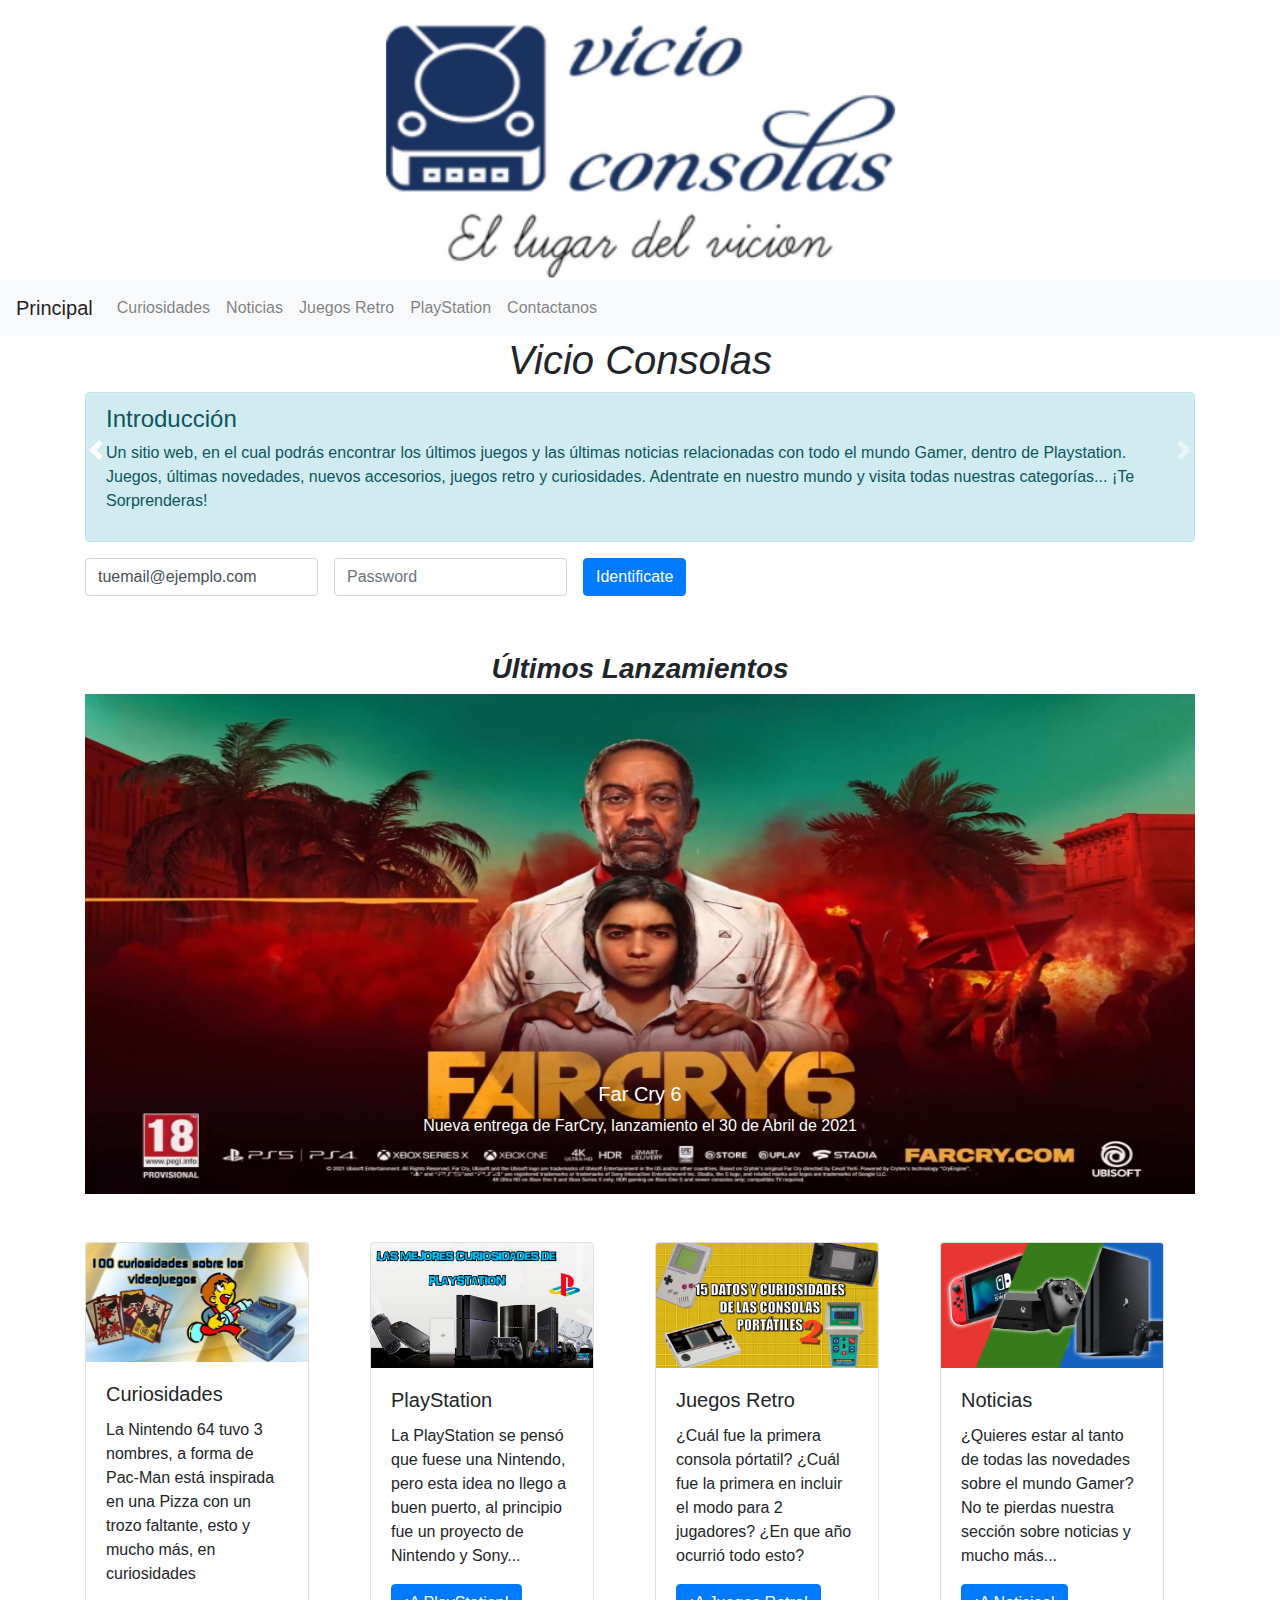
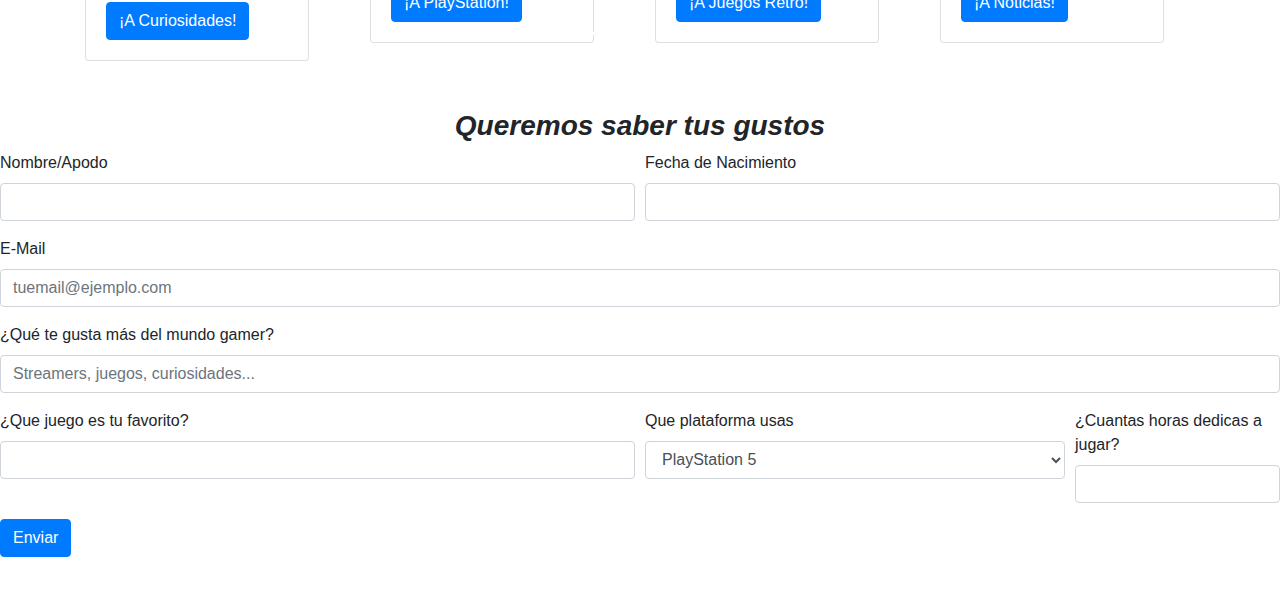
==== index.html @ 130daa3f "index" ====
<!DOCTYPE html>
<html lang="es">
<head>
    <meta charset="UTF-8">
    <meta http-equiv="X-UA-Compatible" content="IE=edge">
    <meta name="viewport" content="width=device-width, initial-scale=1.0">
    <title>Vicio Consolas</title>
    <link rel="stylesheet" href="css/bootstrap.min.css">
    <script src="js/bootstrap.min.js"></script>
    <script src="js/bootstrap.bundle.min.js"></script>
    <script src="https://code.jquery.com/jquery-3.4.1.slim.min.js"
        integrity="sha384-J6qa4849blE2+poT4WnyKhv5vZF5SrPo0iEjwBvKU7imGFAV0wwj1yYfoRSJoZ+n"
        crossorigin="anonymous"></script>
    <script src="https://cdn.jsdelivr.net/npm/popper.js@1.16.0/dist/umd/popper.min.js"
        integrity="sha384-Q6E9RHvbIyZFJoft+2mJbHaEWldlvI9IOYy5n3zV9zzTtmI3UksdQRVvoxMfooAo"
        crossorigin="anonymous"></script>
    <script src="https://stackpath.bootstrapcdn.com/bootstrap/4.4.1/js/bootstrap.min.js"
        integrity="sha384-wfSDF2E50Y2D1uUdj0O3uMBJnjuUD4Ih7YwaYd1iqfktj0Uod8GCExl3Og8ifwB6"
        crossorigin="anonymous"></script>

</head>
<body>
<div class="container">
  <img src="imagenes/VicioConsolasPortada.png" alt="Coche" style="width:50%" class="mx-auto d-block"> 
</div>
    <nav class="navbar navbar-expand-lg navbar-light bg-light">
        <a class="navbar-brand" href="#">Principal</a>
        <button class="navbar-toggler" type="button" data-toggle="collapse" data-target="#navbarNavDropdown"
            aria-controls="navbarNavDropdown" aria-expanded="false" aria-label="Toggle navigation">
            <span class="navbar-toggler-icon"></span>
        </button>
        <div class="collapse navbar-collapse" id="navbarNavDropdown">
            <ul class="navbar-nav">
                <li class="nav-item">
                    <a class="nav-link" href="noticias.html" target="_blank">Curiosidades <span class="sr-only">(current)</span></a>
                </li>
                <li class="nav-item">
                    <a class="nav-link" href="curiosidades.html" target="_blank">Noticias</a>
                </li>
                <li class="nav-item">
                    <a class="nav-link" href="juegosretro.html" target="_blank">Juegos Retro</a>
                    <li class="nav-item">
                        <a class="nav-link" href="playstation.html" target="_blank">PlayStation</a>
                    <li class="nav-item">
                        <a class="nav-link" href="contactanos.html" target="_blank">Contactanos</a>
                </li>
            </ul>
        </div>
    </nav>

    <div class="container">
        <div class="row">
            <div class="col">     
            </div>
        </div>
        <div class="container">
          <h1 class="text-center"><em>Vicio Consolas</em></h1>
        </div>
        
    <div class="alert alert-info" role="alert">
        <h4 class="alert-heading">Introducción</h4>
        <p>Un sitio web, en el cual podrás encontrar los últimos juegos y las últimas noticias relacionadas con todo el mundo Gamer, dentro de Playstation. Juegos, últimas novedades, nuevos accesorios, juegos retro y curiosidades. Adentrate en nuestro mundo y visita todas nuestras categorías... ¡Te Sorprenderas!</p>
        </div>
        <form class="form-inline">
            <div class="form-group mb-2">
              <label for="inputEmail4" class="sr-only">Email</label>
              <input type="text" class="form-control" id="inputEmail4" value="tuemail@ejemplo.com">
            </div>
            <div class="form-group mx-sm-3 mb-2">
              <label for="inputPassword2" class="sr-only">Password</label>
              <input type="password" class="form-control" id="inputPassword2" placeholder="Password">
            </div>
            <button type="submit" class="btn btn-primary mb-2">Identificate</button>
          </form> <br> <br>
          <h3 class="text-center"><strong><em> Últimos Lanzamientos</em></strong></h3>
          <div id="carouselExampleCaptions" class="carousel slide" data-ride="carousel">
            <ol class="carousel-indicators">
              <li data-target="#carouselExampleCaptions" data-slide-to="0" class="active"></li>
              <li data-target="#carouselExampleCaptions" data-slide-to="1"></li>
              <li data-target="#carouselExampleCaptions" data-slide-to="2"></li>
            </ol>
            <div class="carousel-inner">
              <div class="carousel-item active">
                <img src="imagenes/Farcry6.jpg" class="d-block w-100" alt="..." height="500px">
                <div class="carousel-caption d-none d-md-block">
                  <h5>Far Cry 6</h5>
                  <p>Nueva entrega de FarCry, lanzamiento el 30 de Abril de 2021</p>
                </div>
              </div>
              <div class="carousel-item">
                <img src="imagenes/AssasinsCreed.jpg" class="d-block w-100" alt="..." height="500px">
                <div class="carousel-caption d-none d-md-block">
                  <h5>Assasins Creed Valhalla</h5>
                  <p>Último lanzamiento de la saga Assasins Creed</p>
                </div>
              </div>
              <div class="carousel-item">
                <img src="imagenes/nba2k21.jpeg" class="d-block w-100" alt="..." height="500px">
                <div class="carousel-caption d-none d-md-block">
                  <h5>NBA 2K21</h5>
                  <p>Mejor juego de simulación de baloncesto.</p>
                </div>
              </div>
            </div> <br> <br>
            <div class="row row-cols-1 row-cols-sm-2 row-cols-md-4">
              <div class="col">
                  <div class="card" style="width: 14rem;">
                      <img class="card-img-top" src="imagenes/curiosidades.jpg" alt="Card image cap">
                      <div class="card-body">
                          <h5 class="card-title">Curiosidades</h5>
                          <p class="card-text"> La Nintendo 64 tuvo 3 nombres, a forma de Pac-Man está inspirada en una Pizza con un trozo faltante, esto y mucho más, en curiosidades</p>
                          <a href="curiosidades.html" class="btn btn-primary">¡A Curiosidades!</a>
                      </div>
                  </div>
              </div>
              <div class="col">
                  <div class="card" style="width: 14rem;">
                      <img class="card-img-top" src="imagenes/curiosidadesplay.jpg" alt="Card image cap">
                      <div class="card-body">
                          <h5 class="card-title">PlayStation</h5>
                          <p class="card-text">La PlayStation se pensó que fuese una Nintendo, pero esta idea no llego a buen puerto, al principio fue un proyecto de Nintendo y Sony...</p>
                          <a href="playstation.html" class="btn btn-primary">¡A PlayStation!</a>
                      </div>
                  </div>
              </div>
              <div class="col">
                  <div class="card" style="width: 14rem;">
                      <img class="card-img-top" src="imagenes/curiosidadesretro.jpg" alt="Card image cap">
                      <div class="card-body">
                          <h5 class="card-title">Juegos Retro</h5>
                          <p class="card-text">¿Cuál fue la primera consola pórtatil? ¿Cuál fue la primera en incluir el modo para 2 jugadores? ¿En que año ocurrió todo esto?</p>
                          <a href="juegosretro.html" class="btn btn-primary">¡A Juegos Retro!</a>
                      </div>
                  </div>
              </div>
              <div class="col">
                  <div class="card" style="width: 14rem;">
                      <img class="card-img-top" src="imagenes/noticias.jpg" alt="Card image cap">
                      <div class="card-body">
                          <h5 class="card-title">Noticias</h5>
                          <p class="card-text">¿Quieres estar al tanto de todas las novedades sobre el mundo Gamer? No te pierdas nuestra sección sobre noticias y mucho más...</p>
                          <a href="noticias.html" class="btn btn-primary">¡A Noticias!</a>
                      </div>
                  </div>
              </div>
          </div>
      </div> <br> <br>
            <a class="carousel-control-prev" href="#carouselExampleCaptions" role="button" data-slide="prev">
              <span class="carousel-control-prev-icon" aria-hidden="true"></span>
              <span class="sr-only">Previous</span>
            </a>
            <a class="carousel-control-next" href="#carouselExampleCaptions" role="button" data-slide="next">
              <span class="carousel-control-next-icon" aria-hidden="true"></span>
              <span class="sr-only">Next</span>
            </a>
          </div>
          <form>
            <h3 class="text-center"><em><strong>Queremos saber tus gustos</strong></em></h3>
            <div class="form-row">
              <div class="form-group col-md-6">
                
                <label for="inputEmail4">Nombre/Apodo</label>
                <input type="text" class="form-control" id="">
              </div>
              <div class="form-group col-md-6">
                <label for="inputPassword4">Fecha de Nacimiento</label>
                <input type="text" class="form-control" id="">
              </div>
            </div>
            <div class="form-group">
              <label for="inputAddress">E-Mail</label>
              <input type="email" class="form-control" id="inputEmail4" placeholder="tuemail@ejemplo.com">
            </div>
            <div class="form-group">
              <label for="inputAddress2">¿Qué te gusta más del mundo gamer?</label>
              <input type="text" class="form-control" id="inputAddress2" placeholder="Streamers, juegos, curiosidades...">
            </div>
            <div class="form-row">
              <div class="form-group col-md-6">
                <label for="inputCity">¿Que juego es tu favorito?</label>
                <input type="text" class="form-control" id="inputCity">
              </div>
              <div class="form-group col-md-4">
                <label for="inputState">Que plataforma usas</label>
                <select id="inputState" class="form-control">
                  <option selected>PlayStation 5</option>
                  <option>PC</option>
                  <option>Playstation 4</option>
                  <option>XBOX</option>
                  <option>Nintendo Switch</option>
                  <option>Otro...</option>
                </select>
              </div>
              <div class="form-group col-md-2">
                <label for="inputZip">¿Cuantas horas dedicas a jugar?</label>
                <input type="text" class="form-control" id="inputZip">
              </div>
            </div>
            <button type="submit" class="btn btn-primary">Enviar</button>
          </form> <br> <br>
          








</body>
</html>
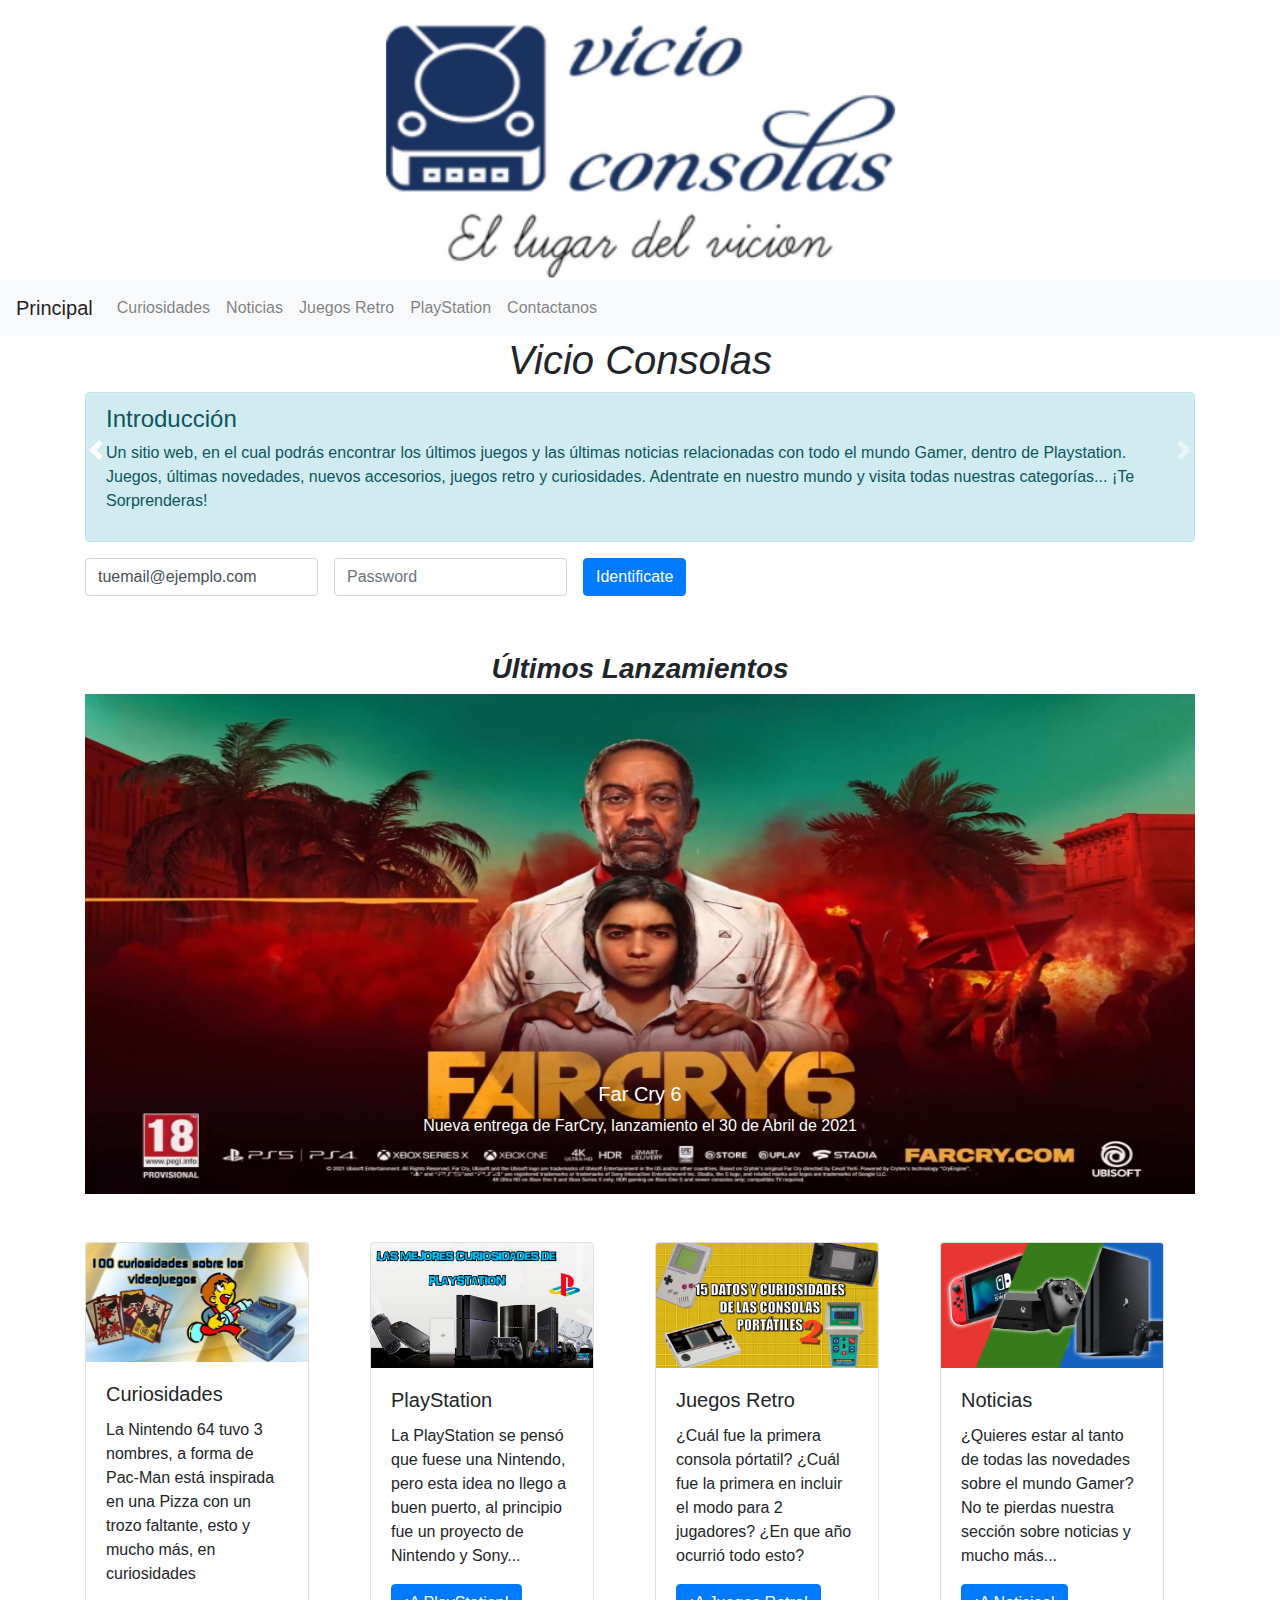
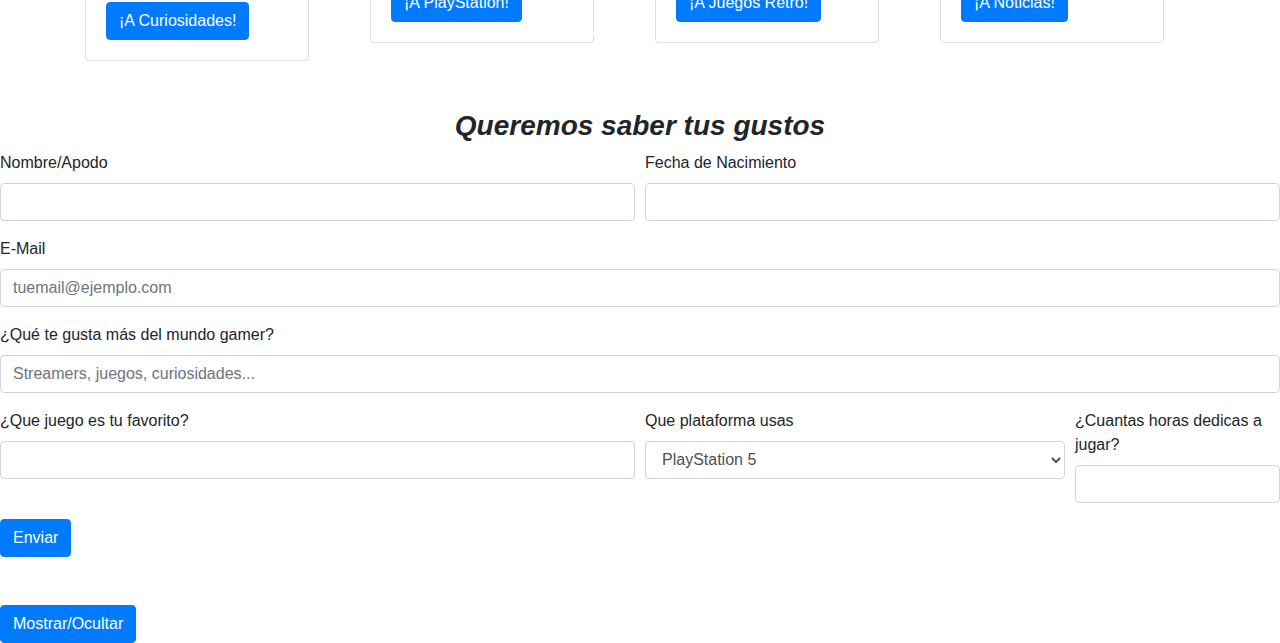
==== commit f58c6bf3: "as" ====
--- a/index.html
+++ b/index.html
@@ -32,10 +32,10 @@
         <div class="collapse navbar-collapse" id="navbarNavDropdown">
             <ul class="navbar-nav">
                 <li class="nav-item">
-                    <a class="nav-link" href="noticias.html" target="_blank">Curiosidades <span class="sr-only">(current)</span></a>
+                    <a class="nav-link" href="curiosidades.html" target="_blank">Curiosidades <span class="sr-only">(current)</span></a>
                 </li>
                 <li class="nav-item">
-                    <a class="nav-link" href="curiosidades.html" target="_blank">Noticias</a>
+                    <a class="nav-link" href="noticias.html" target="_blank">Noticias</a>
                 </li>
                 <li class="nav-item">
                     <a class="nav-link" href="juegosretro.html" target="_blank">Juegos Retro</a>
@@ -198,6 +198,22 @@
             </div>
             <button type="submit" class="btn btn-primary">Enviar</button>
           </form> <br> <br>
+
+          <script>
+            function mostrarOcultar(){
+                //hacer si esta visible//
+                if(document.getElementById('hechopor').style.display == "block"){
+                 document.getElementById('hechopor').style.display= "none";
+            }
+                //hacer si esta oculto//
+                else{ 
+                document.getElementById('hechopor').style.display = "block";
+
+            }
+        }
+        </script>
+        <h3 id="hechopor" style="display:none">Realizado por: Alejandro García García - 1ºSMR</h3>
+        <button type="button" class="btn btn-primary" onclick="mostrarOcultar();">Mostrar/Ocultar</button>
           
 
 
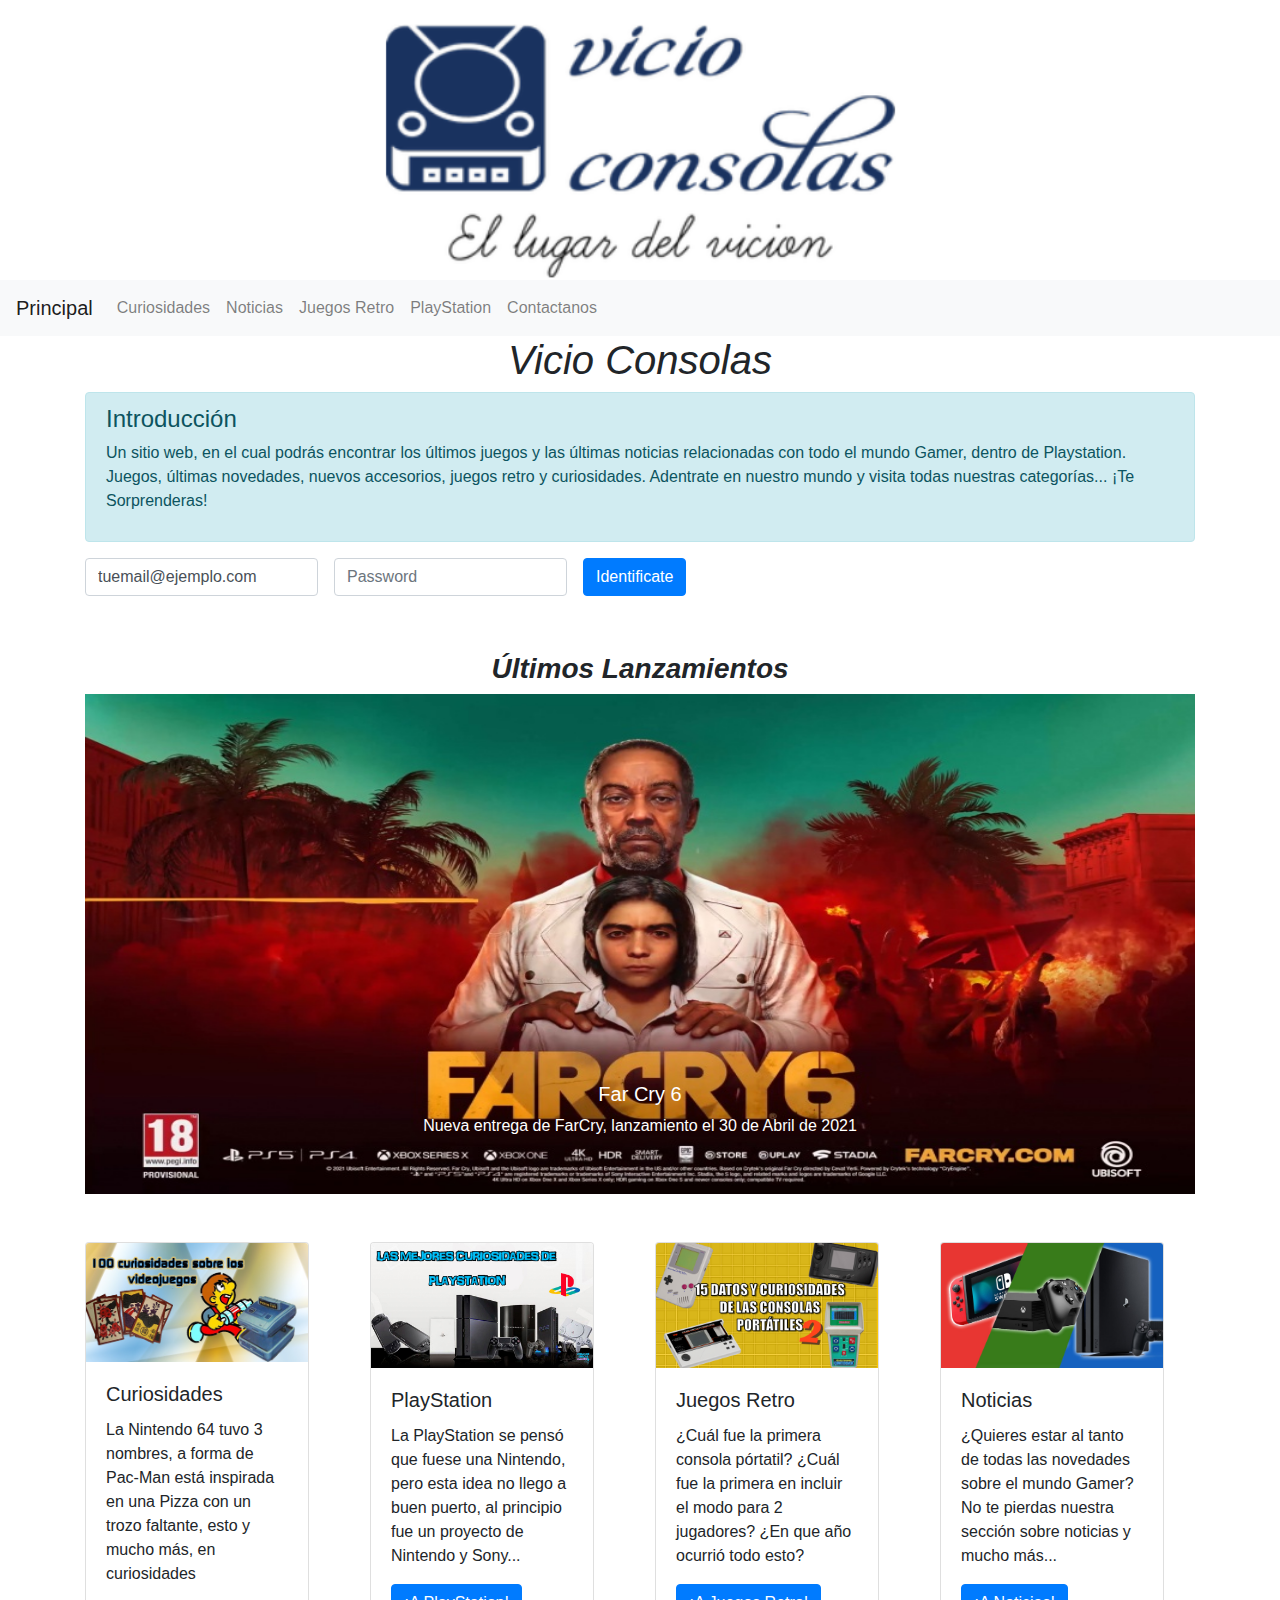
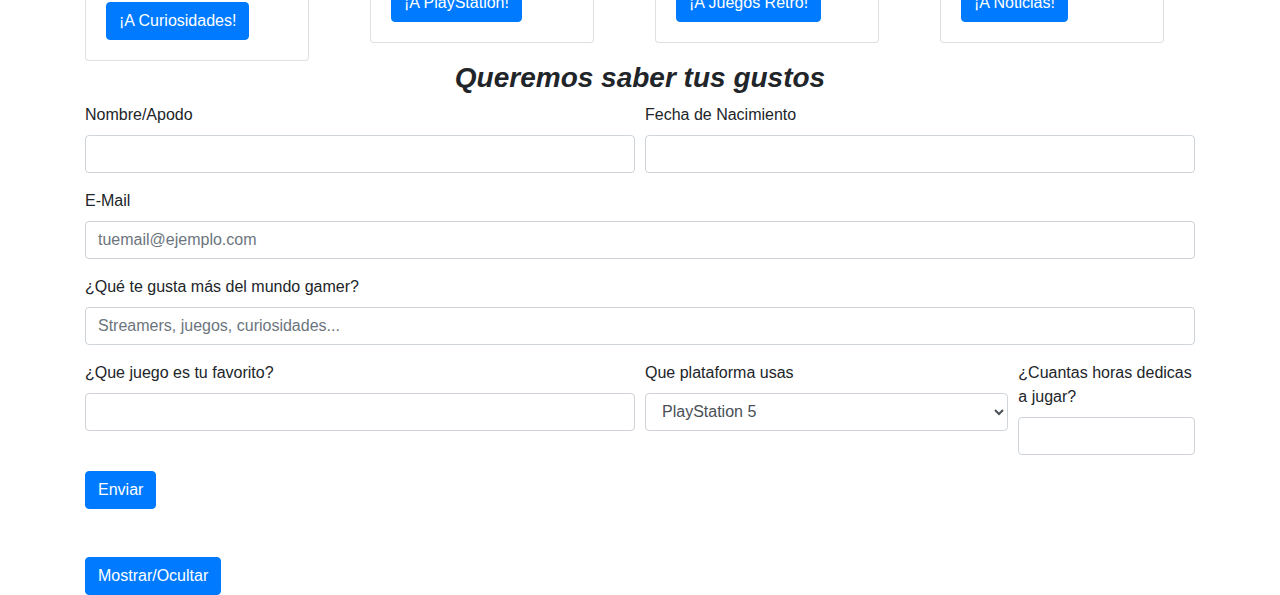
==== commit 5c093553: "actu" ====
--- a/index.html
+++ b/index.html
@@ -23,30 +23,31 @@
 <div class="container">
   <img src="imagenes/VicioConsolasPortada.png" alt="Coche" style="width:50%" class="mx-auto d-block"> 
 </div>
-    <nav class="navbar navbar-expand-lg navbar-light bg-light">
-        <a class="navbar-brand" href="#">Principal</a>
-        <button class="navbar-toggler" type="button" data-toggle="collapse" data-target="#navbarNavDropdown"
-            aria-controls="navbarNavDropdown" aria-expanded="false" aria-label="Toggle navigation">
-            <span class="navbar-toggler-icon"></span>
-        </button>
-        <div class="collapse navbar-collapse" id="navbarNavDropdown">
-            <ul class="navbar-nav">
-                <li class="nav-item">
-                    <a class="nav-link" href="curiosidades.html" target="_blank">Curiosidades <span class="sr-only">(current)</span></a>
-                </li>
-                <li class="nav-item">
-                    <a class="nav-link" href="noticias.html" target="_blank">Noticias</a>
-                </li>
-                <li class="nav-item">
-                    <a class="nav-link" href="juegosretro.html" target="_blank">Juegos Retro</a>
-                    <li class="nav-item">
-                        <a class="nav-link" href="playstation.html" target="_blank">PlayStation</a>
-                    <li class="nav-item">
-                        <a class="nav-link" href="contactanos.html" target="_blank">Contactanos</a>
-                </li>
-            </ul>
-        </div>
-    </nav>
+
+<nav class="navbar navbar-expand-lg navbar-light bg-light">
+  <a class="navbar-brand" href="index.html">Principal</a>
+  <button class="navbar-toggler" type="button" data-toggle="collapse" data-target="#navbarNavDropdown"
+      aria-controls="navbarNavDropdown" aria-expanded="false" aria-label="Toggle navigation">
+      <span class="navbar-toggler-icon"></span>
+  </button>
+  <div class="collapse navbar-collapse" id="navbarNavDropdown">
+      <ul class="navbar-nav">
+          <li class="nav-item">
+              <a class="nav-link" href="curiosidadesconsolas.html" target="_blank">Curiosidades</a>
+          </li>
+          <li class="nav-item">
+              <a class="nav-link" href="noticias.html" target="_blank">Noticias</a>
+          </li>
+          <li class="nav-item">
+              <a class="nav-link" href="juegosretro.html" target="_blank">Juegos Retro</a>
+              <li class="nav-item">
+                  <a class="nav-link" href="playstation.html" target="_blank">PlayStation</a>
+              <li class="nav-item">
+                  <a class="nav-link" href="contactanos.html" target="_blank">Contactanos</a>
+          </li>
+      </ul>
+  </div>
+</nav>
 
     <div class="container">
         <div class="row">
@@ -102,14 +103,14 @@
                 </div>
               </div>
             </div> <br> <br>
-            <div class="row row-cols-1 row-cols-sm-2 row-cols-md-4">
+            <div class="row row-cols-1 row-cols-sm-2 row-cols-lg-4">
               <div class="col">
                   <div class="card" style="width: 14rem;">
                       <img class="card-img-top" src="imagenes/curiosidades.jpg" alt="Card image cap">
                       <div class="card-body">
                           <h5 class="card-title">Curiosidades</h5>
                           <p class="card-text"> La Nintendo 64 tuvo 3 nombres, a forma de Pac-Man está inspirada en una Pizza con un trozo faltante, esto y mucho más, en curiosidades</p>
-                          <a href="curiosidades.html" class="btn btn-primary">¡A Curiosidades!</a>
+                          <a href="curiosidadesconsolas.html" class="btn btn-primary">¡A Curiosidades!</a>
                       </div>
                   </div>
               </div>
@@ -144,16 +145,7 @@
                   </div>
               </div>
           </div>
-      </div> <br> <br>
-            <a class="carousel-control-prev" href="#carouselExampleCaptions" role="button" data-slide="prev">
-              <span class="carousel-control-prev-icon" aria-hidden="true"></span>
-              <span class="sr-only">Previous</span>
-            </a>
-            <a class="carousel-control-next" href="#carouselExampleCaptions" role="button" data-slide="next">
-              <span class="carousel-control-next-icon" aria-hidden="true"></span>
-              <span class="sr-only">Next</span>
-            </a>
-          </div>
+
           <form>
             <h3 class="text-center"><em><strong>Queremos saber tus gustos</strong></em></h3>
             <div class="form-row">
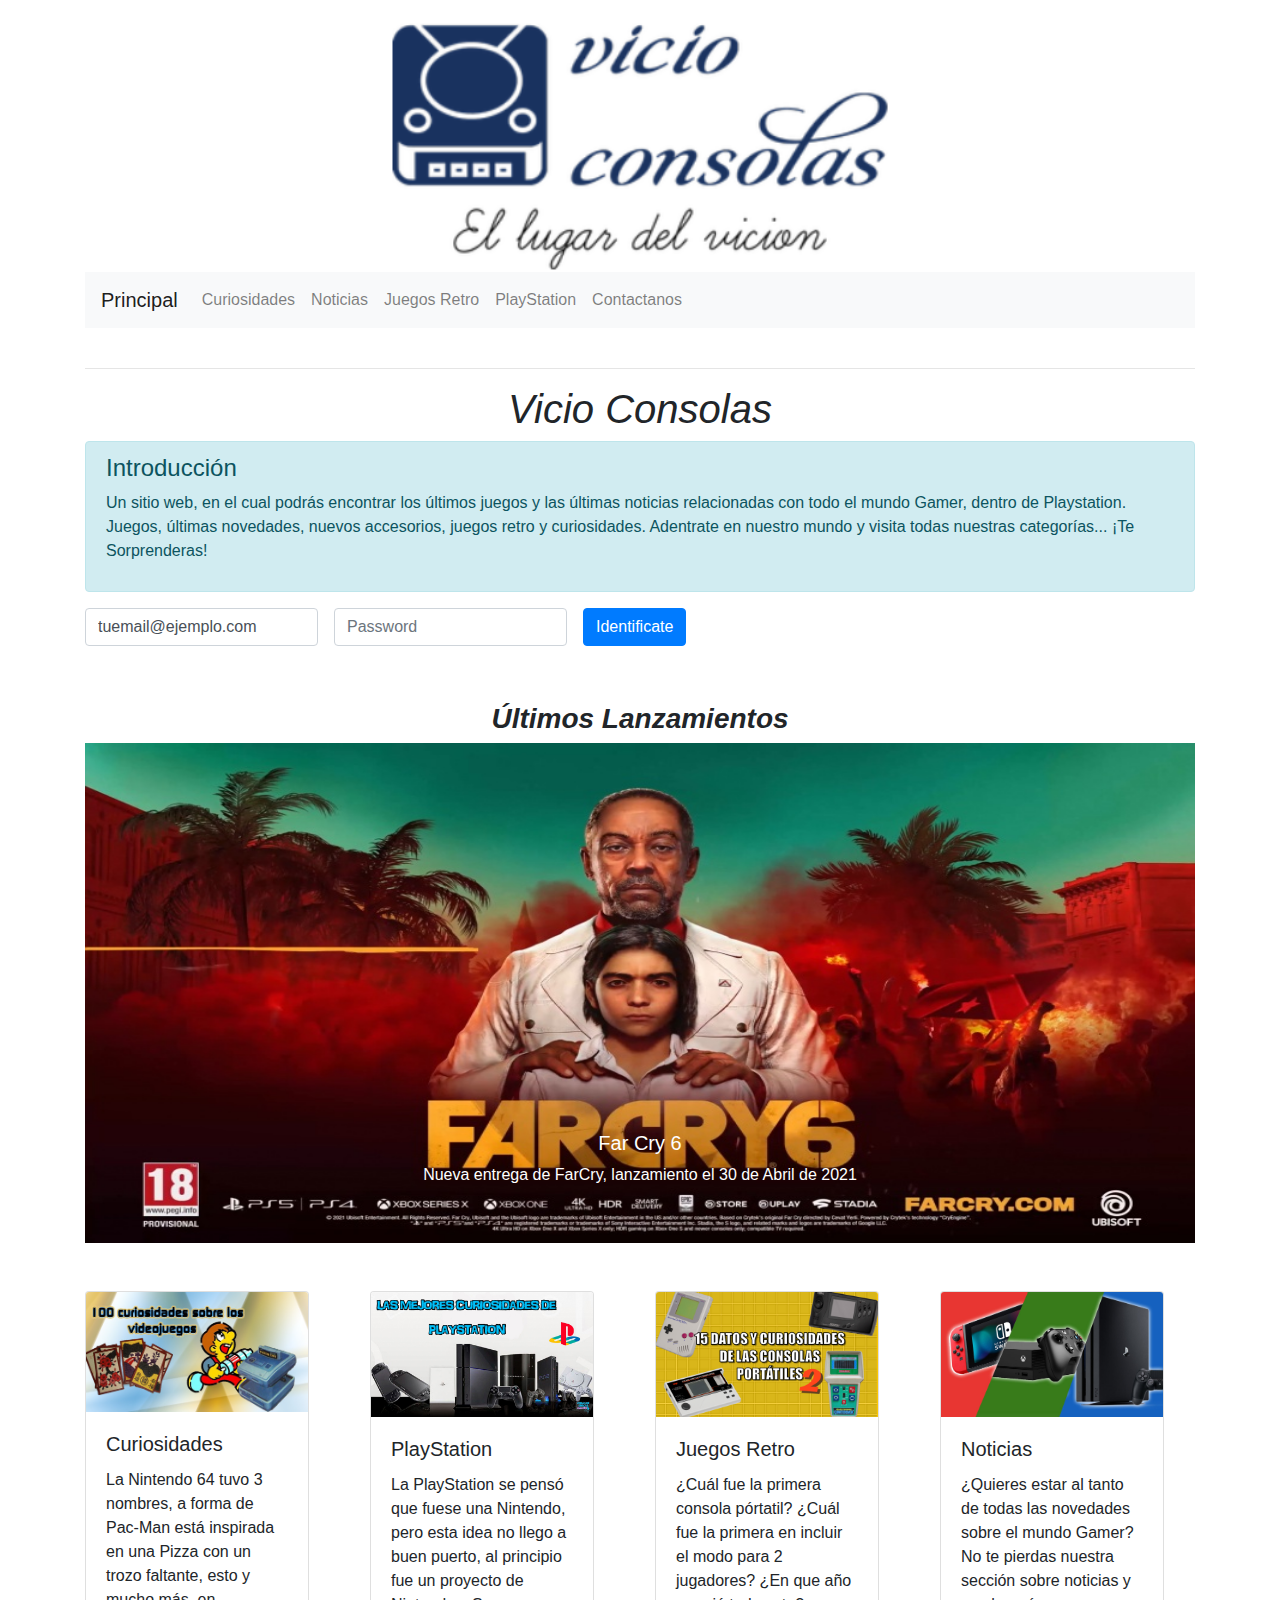
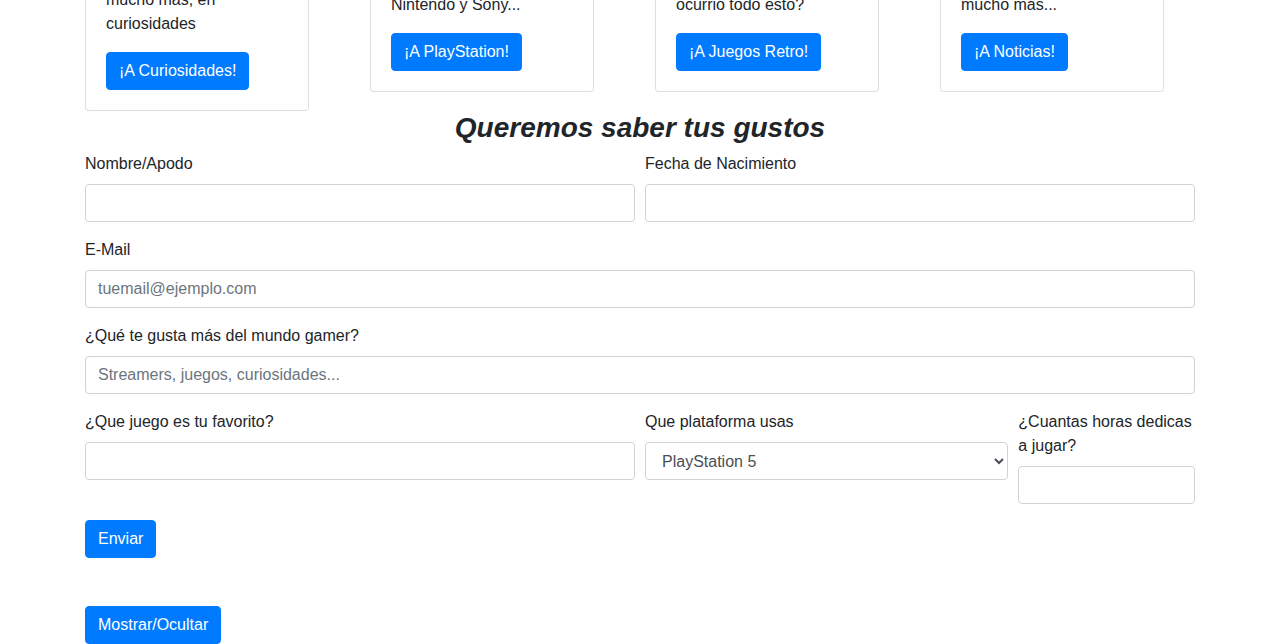
==== commit 362e41fc: "terminado" ====
--- a/index.html
+++ b/index.html
@@ -20,39 +20,45 @@
 
 </head>
 <body>
-<div class="container">
-  <img src="imagenes/VicioConsolasPortada.png" alt="Coche" style="width:50%" class="mx-auto d-block"> 
-</div>
-
-<nav class="navbar navbar-expand-lg navbar-light bg-light">
-  <a class="navbar-brand" href="index.html">Principal</a>
-  <button class="navbar-toggler" type="button" data-toggle="collapse" data-target="#navbarNavDropdown"
-      aria-controls="navbarNavDropdown" aria-expanded="false" aria-label="Toggle navigation">
-      <span class="navbar-toggler-icon"></span>
-  </button>
-  <div class="collapse navbar-collapse" id="navbarNavDropdown">
-      <ul class="navbar-nav">
-          <li class="nav-item">
-              <a class="nav-link" href="curiosidadesconsolas.html" target="_blank">Curiosidades</a>
-          </li>
-          <li class="nav-item">
-              <a class="nav-link" href="noticias.html" target="_blank">Noticias</a>
-          </li>
-          <li class="nav-item">
-              <a class="nav-link" href="juegosretro.html" target="_blank">Juegos Retro</a>
-              <li class="nav-item">
-                  <a class="nav-link" href="playstation.html" target="_blank">PlayStation</a>
-              <li class="nav-item">
-                  <a class="nav-link" href="contactanos.html" target="_blank">Contactanos</a>
-          </li>
-      </ul>
-  </div>
-</nav>
 
     <div class="container">
         <div class="row">
-            <div class="col">     
-            </div>
+            <div class="col">
+
+              <div class="container">
+                <img src="imagenes/VicioConsolasPortada.png" alt="Coche" style="width:50%" class="mx-auto d-block"> 
+              </div>
+              
+              <nav class="navbar navbar-expand-lg navbar-light bg-light">
+                <a class="navbar-brand" href="index.html">Principal</a>
+                <button class="navbar-toggler" type="button" data-toggle="collapse" data-target="#navbarNavDropdown"
+                    aria-controls="navbarNavDropdown" aria-expanded="false" aria-label="Toggle navigation">
+                    <span class="navbar-toggler-icon"></span>
+                </button>
+                <div class="collapse navbar-collapse" id="navbarNavDropdown">
+                    <ul class="navbar-nav">
+                        <li class="nav-item">
+                            <a class="nav-link" href="curiosidadesconsolas.html" target="_blank">Curiosidades</a>
+                        </li>
+                        <li class="nav-item">
+                            <a class="nav-link" href="noticias.html" target="_blank">Noticias</a>
+                        </li>
+                        <li class="nav-item">
+                            <a class="nav-link" href="juegosretro.html" target="_blank">Juegos Retro</a>
+                            <li class="nav-item">
+                                <a class="nav-link" href="playstation.html" target="_blank">PlayStation</a>
+                            <li class="nav-item">
+                                <a class="nav-link" href="contactanos.html" target="_blank">Contactanos</a>
+                        </li>
+                    </ul>
+                </div>
+              </nav>
+  
+              <br>
+              <hr>
+              
+            </div>
+
         </div>
         <div class="container">
           <h1 class="text-center"><em>Vicio Consolas</em></h1>
